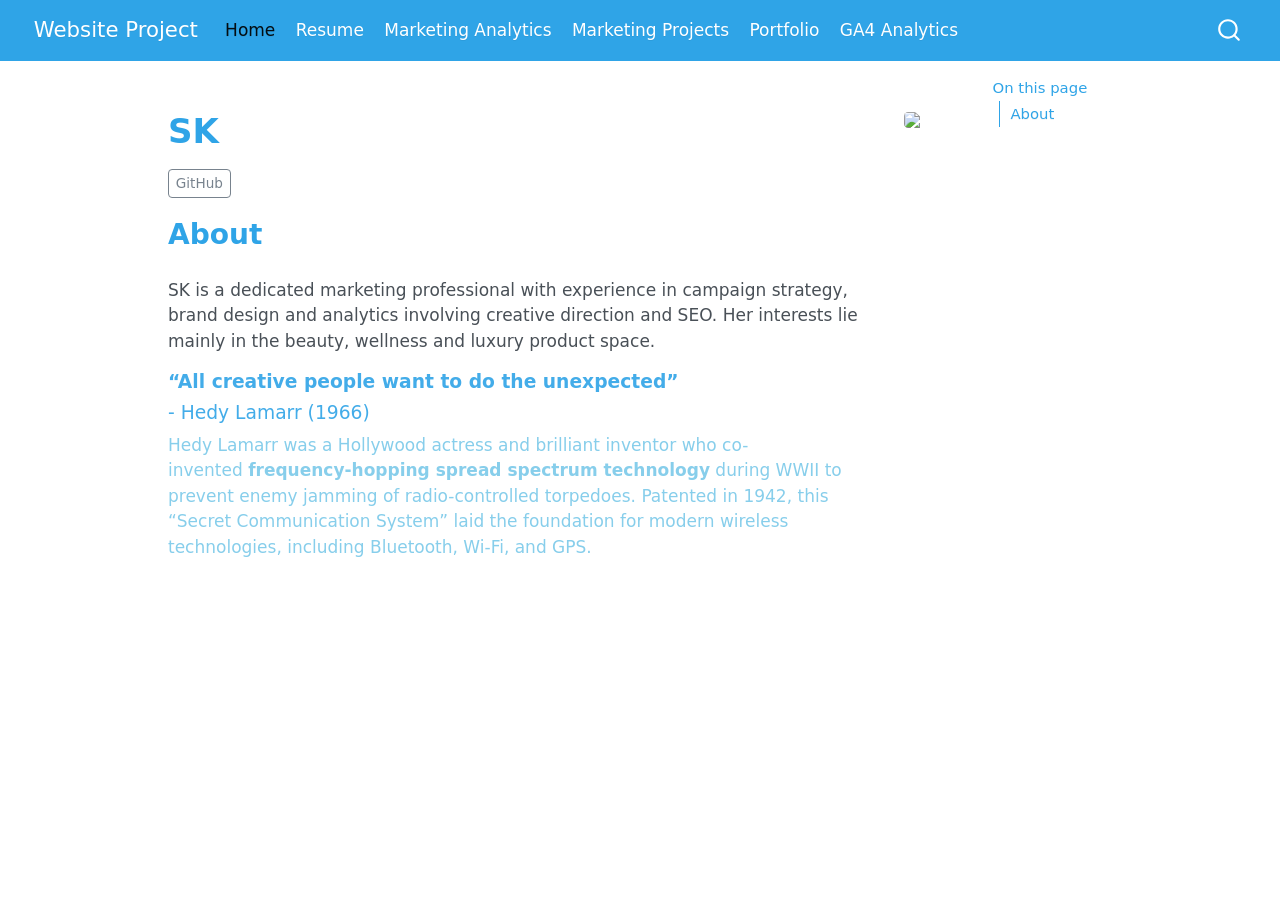
==== index.html @ 5eaa707d "Add files via upload" ====
<!DOCTYPE html>
<html xmlns="http://www.w3.org/1999/xhtml" lang="en" xml:lang="en"><head>

<meta charset="utf-8">
<meta name="generator" content="quarto-1.8.25">

<meta name="viewport" content="width=device-width, initial-scale=1.0, user-scalable=yes">


<title>SK – Website Project</title>
<style>
code{white-space: pre-wrap;}
span.smallcaps{font-variant: small-caps;}
div.columns{display: flex; gap: min(4vw, 1.5em);}
div.column{flex: auto; overflow-x: auto;}
div.hanging-indent{margin-left: 1.5em; text-indent: -1.5em;}
ul.task-list{list-style: none;}
ul.task-list li input[type="checkbox"] {
  width: 0.8em;
  margin: 0 0.8em 0.2em -1em; /* quarto-specific, see https://github.com/quarto-dev/quarto-cli/issues/4556 */ 
  vertical-align: middle;
}
</style>


<script src="site_libs/quarto-nav/quarto-nav.js"></script>
<script src="site_libs/quarto-nav/headroom.min.js"></script>
<script src="site_libs/clipboard/clipboard.min.js"></script>
<script src="site_libs/quarto-search/autocomplete.umd.js"></script>
<script src="site_libs/quarto-search/fuse.min.js"></script>
<script src="site_libs/quarto-search/quarto-search.js"></script>
<meta name="quarto:offset" content="./">
<script src="site_libs/quarto-html/quarto.js" type="module"></script>
<script src="site_libs/quarto-html/tabsets/tabsets.js" type="module"></script>
<script src="site_libs/quarto-html/axe/axe-check.js" type="module"></script>
<script src="site_libs/quarto-html/popper.min.js"></script>
<script src="site_libs/quarto-html/tippy.umd.min.js"></script>
<link href="site_libs/quarto-html/tippy.css" rel="stylesheet">
<link href="site_libs/quarto-html/quarto-syntax-highlighting-95f147d06fdb9f8ce149f95e323965f4.css" rel="stylesheet" id="quarto-text-highlighting-styles">
<script src="site_libs/bootstrap/bootstrap.min.js"></script>
<link href="site_libs/bootstrap/bootstrap-icons.css" rel="stylesheet">
<link href="site_libs/bootstrap/bootstrap-ae070abe6744ea0cd40fd5d7034aade9.min.css" rel="stylesheet" append-hash="true" id="quarto-bootstrap" data-mode="light">
<script id="quarto-search-options" type="application/json">{
  "location": "navbar",
  "copy-button": false,
  "collapse-after": 3,
  "panel-placement": "end",
  "type": "overlay",
  "limit": 50,
  "keyboard-shortcut": [
    "f",
    "/",
    "s"
  ],
  "show-item-context": false,
  "language": {
    "search-no-results-text": "No results",
    "search-matching-documents-text": "matching documents",
    "search-copy-link-title": "Copy link to search",
    "search-hide-matches-text": "Hide additional matches",
    "search-more-match-text": "more match in this document",
    "search-more-matches-text": "more matches in this document",
    "search-clear-button-title": "Clear",
    "search-text-placeholder": "",
    "search-detached-cancel-button-title": "Cancel",
    "search-submit-button-title": "Submit",
    "search-label": "Search"
  }
}</script>


<link rel="stylesheet" href="styles.css">
</head>

<body class="nav-fixed quarto-light">

<div id="quarto-search-results"></div>
  <header id="quarto-header" class="headroom fixed-top">
    <nav class="navbar navbar-expand-lg " data-bs-theme="dark">
      <div class="navbar-container container-fluid">
      <div class="navbar-brand-container mx-auto">
    <a href="./index.html" class="navbar-brand navbar-brand-logo">
    </a>
    <a class="navbar-brand" href="./index.html">
    <span class="navbar-title">Website Project</span>
    </a>
  </div>
            <div id="quarto-search" class="" title="Search"></div>
          <button class="navbar-toggler" type="button" data-bs-toggle="collapse" data-bs-target="#navbarCollapse" aria-controls="navbarCollapse" role="menu" aria-expanded="false" aria-label="Toggle navigation" onclick="if (window.quartoToggleHeadroom) { window.quartoToggleHeadroom(); }">
  <span class="navbar-toggler-icon"></span>
</button>
          <div class="collapse navbar-collapse" id="navbarCollapse">
            <ul class="navbar-nav navbar-nav-scroll me-auto">
  <li class="nav-item">
    <a class="nav-link active" href="./index.html" aria-current="page"> 
<span class="menu-text">Home</span></a>
  </li>  
  <li class="nav-item">
    <a class="nav-link" href="./resume.html"> 
<span class="menu-text">Resume</span></a>
  </li>  
  <li class="nav-item">
    <a class="nav-link" href="./manalytics.html"> 
<span class="menu-text">Marketing Analytics</span></a>
  </li>  
  <li class="nav-item">
    <a class="nav-link" href="./mprojects.html"> 
<span class="menu-text">Marketing Projects</span></a>
  </li>  
  <li class="nav-item">
    <a class="nav-link" href="./portfolio.html"> 
<span class="menu-text">Portfolio</span></a>
  </li>  
  <li class="nav-item">
    <a class="nav-link" href="./analytics.html"> 
<span class="menu-text">GA4 Analytics</span></a>
  </li>  
</ul>
          </div> <!-- /navcollapse -->
            <div class="quarto-navbar-tools">
</div>
      </div> <!-- /container-fluid -->
    </nav>
</header>
<!-- content -->
<div id="quarto-content" class="quarto-container page-columns page-rows-contents page-layout-article page-navbar">
<!-- sidebar -->
<!-- margin-sidebar -->
    <div id="quarto-margin-sidebar" class="sidebar margin-sidebar">
        <nav id="TOC" role="doc-toc" class="toc-active">
    <h2 id="toc-title">On this page</h2>
  <ul>
  <li><a href="#about" id="toc-about" class="nav-link active" data-scroll-target="#about">About</a></li>
  </ul>
</nav>
    </div>
<!-- main -->
<div class="quarto-about-solana column-body">
  <div class="about-entity">
    <div class="entity-contents">
      <header id="title-block-header" class="quarto-title-block default">
<div class="quarto-title">
<h1 class="title">SK</h1>
</div>
<div class="quarto-title-meta">
  </div>
</header> <div class="about-links">
  <a href="https://github.com/sk222sk" class="about-link" rel="" target="">
     <span class="about-link-text">GitHub</span>
  </a>
</div>
      <div class="about-contents"><main class="content" id="quarto-document-content">

<section id="about" class="level2">
<h2 data-anchor-id="about">About</h2>
<p>SK is a dedicated marketing professional with experience in campaign strategy, brand design and analytics involving creative direction and SEO. Her interests lie mainly in the beauty, wellness and luxury product space.</p>
<div style="color: skyblue">
<section id="all-creative-people-want-to-do-the-unexpected" class="level5">
<h5 data-anchor-id="all-creative-people-want-to-do-the-unexpected"><strong>“All creative people want to do the unexpected”</strong></h5>
</section>
<section id="hedy-lamarr-1966" class="level5">
<h5 data-anchor-id="hedy-lamarr-1966">- Hedy Lamarr (1966)</h5>
<p>Hedy Lamarr was a Hollywood actress and brilliant inventor who co-invented&nbsp;<strong>frequency-hopping spread spectrum technology</strong>&nbsp;during WWII to prevent enemy jamming of radio-controlled torpedoes. Patented in 1942, this “Secret Communication System” laid the foundation for modern wireless technologies, including Bluetooth, Wi-Fi, and GPS.</p>
</section>
</div>


</section>
</main></div>
    </div>
    <img src="banner.jpg" class="about-image
  rounded " style="width: 15em;">
  </div>
</div>
 <!-- /main -->
<script id="quarto-html-after-body" type="application/javascript">
  window.document.addEventListener("DOMContentLoaded", function (event) {
    const isCodeAnnotation = (el) => {
      for (const clz of el.classList) {
        if (clz.startsWith('code-annotation-')) {                     
          return true;
        }
      }
      return false;
    }
    const onCopySuccess = function(e) {
      // button target
      const button = e.trigger;
      // don't keep focus
      button.blur();
      // flash "checked"
      button.classList.add('code-copy-button-checked');
      var currentTitle = button.getAttribute("title");
      button.setAttribute("title", "Copied!");
      let tooltip;
      if (window.bootstrap) {
        button.setAttribute("data-bs-toggle", "tooltip");
        button.setAttribute("data-bs-placement", "left");
        button.setAttribute("data-bs-title", "Copied!");
        tooltip = new bootstrap.Tooltip(button, 
          { trigger: "manual", 
            customClass: "code-copy-button-tooltip",
            offset: [0, -8]});
        tooltip.show();    
      }
      setTimeout(function() {
        if (tooltip) {
          tooltip.hide();
          button.removeAttribute("data-bs-title");
          button.removeAttribute("data-bs-toggle");
          button.removeAttribute("data-bs-placement");
        }
        button.setAttribute("title", currentTitle);
        button.classList.remove('code-copy-button-checked');
      }, 1000);
      // clear code selection
      e.clearSelection();
    }
    const getTextToCopy = function(trigger) {
      const outerScaffold = trigger.parentElement.cloneNode(true);
      const codeEl = outerScaffold.querySelector('code');
      for (const childEl of codeEl.children) {
        if (isCodeAnnotation(childEl)) {
          childEl.remove();
        }
      }
      return codeEl.innerText;
    }
    const clipboard = new window.ClipboardJS('.code-copy-button:not([data-in-quarto-modal])', {
      text: getTextToCopy
    });
    clipboard.on('success', onCopySuccess);
    if (window.document.getElementById('quarto-embedded-source-code-modal')) {
      const clipboardModal = new window.ClipboardJS('.code-copy-button[data-in-quarto-modal]', {
        text: getTextToCopy,
        container: window.document.getElementById('quarto-embedded-source-code-modal')
      });
      clipboardModal.on('success', onCopySuccess);
    }
      var localhostRegex = new RegExp(/^(?:http|https):\/\/localhost\:?[0-9]*\//);
      var mailtoRegex = new RegExp(/^mailto:/);
        var filterRegex = new RegExp('/' + window.location.host + '/');
      var isInternal = (href) => {
          return filterRegex.test(href) || localhostRegex.test(href) || mailtoRegex.test(href);
      }
      // Inspect non-navigation links and adorn them if external
     var links = window.document.querySelectorAll('a[href]:not(.nav-link):not(.navbar-brand):not(.toc-action):not(.sidebar-link):not(.sidebar-item-toggle):not(.pagination-link):not(.no-external):not([aria-hidden]):not(.dropdown-item):not(.quarto-navigation-tool):not(.about-link)');
      for (var i=0; i<links.length; i++) {
        const link = links[i];
        if (!isInternal(link.href)) {
          // undo the damage that might have been done by quarto-nav.js in the case of
          // links that we want to consider external
          if (link.dataset.originalHref !== undefined) {
            link.href = link.dataset.originalHref;
          }
        }
      }
    function tippyHover(el, contentFn, onTriggerFn, onUntriggerFn) {
      const config = {
        allowHTML: true,
        maxWidth: 500,
        delay: 100,
        arrow: false,
        appendTo: function(el) {
            return el.parentElement;
        },
        interactive: true,
        interactiveBorder: 10,
        theme: 'quarto',
        placement: 'bottom-start',
      };
      if (contentFn) {
        config.content = contentFn;
      }
      if (onTriggerFn) {
        config.onTrigger = onTriggerFn;
      }
      if (onUntriggerFn) {
        config.onUntrigger = onUntriggerFn;
      }
      window.tippy(el, config); 
    }
    const noterefs = window.document.querySelectorAll('a[role="doc-noteref"]');
    for (var i=0; i<noterefs.length; i++) {
      const ref = noterefs[i];
      tippyHover(ref, function() {
        // use id or data attribute instead here
        let href = ref.getAttribute('data-footnote-href') || ref.getAttribute('href');
        try { href = new URL(href).hash; } catch {}
        const id = href.replace(/^#\/?/, "");
        const note = window.document.getElementById(id);
        if (note) {
          return note.innerHTML;
        } else {
          return "";
        }
      });
    }
    const xrefs = window.document.querySelectorAll('a.quarto-xref');
    const processXRef = (id, note) => {
      // Strip column container classes
      const stripColumnClz = (el) => {
        el.classList.remove("page-full", "page-columns");
        if (el.children) {
          for (const child of el.children) {
            stripColumnClz(child);
          }
        }
      }
      stripColumnClz(note)
      if (id === null || id.startsWith('sec-')) {
        // Special case sections, only their first couple elements
        const container = document.createElement("div");
        if (note.children && note.children.length > 2) {
          container.appendChild(note.children[0].cloneNode(true));
          for (let i = 1; i < note.children.length; i++) {
            const child = note.children[i];
            if (child.tagName === "P" && child.innerText === "") {
              continue;
            } else {
              container.appendChild(child.cloneNode(true));
              break;
            }
          }
          if (window.Quarto?.typesetMath) {
            window.Quarto.typesetMath(container);
          }
          return container.innerHTML
        } else {
          if (window.Quarto?.typesetMath) {
            window.Quarto.typesetMath(note);
          }
          return note.innerHTML;
        }
      } else {
        // Remove any anchor links if they are present
        const anchorLink = note.querySelector('a.anchorjs-link');
        if (anchorLink) {
          anchorLink.remove();
        }
        if (window.Quarto?.typesetMath) {
          window.Quarto.typesetMath(note);
        }
        if (note.classList.contains("callout")) {
          return note.outerHTML;
        } else {
          return note.innerHTML;
        }
      }
    }
    for (var i=0; i<xrefs.length; i++) {
      const xref = xrefs[i];
      tippyHover(xref, undefined, function(instance) {
        instance.disable();
        let url = xref.getAttribute('href');
        let hash = undefined; 
        if (url.startsWith('#')) {
          hash = url;
        } else {
          try { hash = new URL(url).hash; } catch {}
        }
        if (hash) {
          const id = hash.replace(/^#\/?/, "");
          const note = window.document.getElementById(id);
          if (note !== null) {
            try {
              const html = processXRef(id, note.cloneNode(true));
              instance.setContent(html);
            } finally {
              instance.enable();
              instance.show();
            }
          } else {
            // See if we can fetch this
            fetch(url.split('#')[0])
            .then(res => res.text())
            .then(html => {
              const parser = new DOMParser();
              const htmlDoc = parser.parseFromString(html, "text/html");
              const note = htmlDoc.getElementById(id);
              if (note !== null) {
                const html = processXRef(id, note);
                instance.setContent(html);
              } 
            }).finally(() => {
              instance.enable();
              instance.show();
            });
          }
        } else {
          // See if we can fetch a full url (with no hash to target)
          // This is a special case and we should probably do some content thinning / targeting
          fetch(url)
          .then(res => res.text())
          .then(html => {
            const parser = new DOMParser();
            const htmlDoc = parser.parseFromString(html, "text/html");
            const note = htmlDoc.querySelector('main.content');
            if (note !== null) {
              // This should only happen for chapter cross references
              // (since there is no id in the URL)
              // remove the first header
              if (note.children.length > 0 && note.children[0].tagName === "HEADER") {
                note.children[0].remove();
              }
              const html = processXRef(null, note);
              instance.setContent(html);
            } 
          }).finally(() => {
            instance.enable();
            instance.show();
          });
        }
      }, function(instance) {
      });
    }
        let selectedAnnoteEl;
        const selectorForAnnotation = ( cell, annotation) => {
          let cellAttr = 'data-code-cell="' + cell + '"';
          let lineAttr = 'data-code-annotation="' +  annotation + '"';
          const selector = 'span[' + cellAttr + '][' + lineAttr + ']';
          return selector;
        }
        const selectCodeLines = (annoteEl) => {
          const doc = window.document;
          const targetCell = annoteEl.getAttribute("data-target-cell");
          const targetAnnotation = annoteEl.getAttribute("data-target-annotation");
          const annoteSpan = window.document.querySelector(selectorForAnnotation(targetCell, targetAnnotation));
          const lines = annoteSpan.getAttribute("data-code-lines").split(",");
          const lineIds = lines.map((line) => {
            return targetCell + "-" + line;
          })
          let top = null;
          let height = null;
          let parent = null;
          if (lineIds.length > 0) {
              //compute the position of the single el (top and bottom and make a div)
              const el = window.document.getElementById(lineIds[0]);
              top = el.offsetTop;
              height = el.offsetHeight;
              parent = el.parentElement.parentElement;
            if (lineIds.length > 1) {
              const lastEl = window.document.getElementById(lineIds[lineIds.length - 1]);
              const bottom = lastEl.offsetTop + lastEl.offsetHeight;
              height = bottom - top;
            }
            if (top !== null && height !== null && parent !== null) {
              // cook up a div (if necessary) and position it 
              let div = window.document.getElementById("code-annotation-line-highlight");
              if (div === null) {
                div = window.document.createElement("div");
                div.setAttribute("id", "code-annotation-line-highlight");
                div.style.position = 'absolute';
                parent.appendChild(div);
              }
              div.style.top = top - 2 + "px";
              div.style.height = height + 4 + "px";
              div.style.left = 0;
              let gutterDiv = window.document.getElementById("code-annotation-line-highlight-gutter");
              if (gutterDiv === null) {
                gutterDiv = window.document.createElement("div");
                gutterDiv.setAttribute("id", "code-annotation-line-highlight-gutter");
                gutterDiv.style.position = 'absolute';
                const codeCell = window.document.getElementById(targetCell);
                const gutter = codeCell.querySelector('.code-annotation-gutter');
                gutter.appendChild(gutterDiv);
              }
              gutterDiv.style.top = top - 2 + "px";
              gutterDiv.style.height = height + 4 + "px";
            }
            selectedAnnoteEl = annoteEl;
          }
        };
        const unselectCodeLines = () => {
          const elementsIds = ["code-annotation-line-highlight", "code-annotation-line-highlight-gutter"];
          elementsIds.forEach((elId) => {
            const div = window.document.getElementById(elId);
            if (div) {
              div.remove();
            }
          });
          selectedAnnoteEl = undefined;
        };
          // Handle positioning of the toggle
      window.addEventListener(
        "resize",
        throttle(() => {
          elRect = undefined;
          if (selectedAnnoteEl) {
            selectCodeLines(selectedAnnoteEl);
          }
        }, 10)
      );
      function throttle(fn, ms) {
      let throttle = false;
      let timer;
        return (...args) => {
          if(!throttle) { // first call gets through
              fn.apply(this, args);
              throttle = true;
          } else { // all the others get throttled
              if(timer) clearTimeout(timer); // cancel #2
              timer = setTimeout(() => {
                fn.apply(this, args);
                timer = throttle = false;
              }, ms);
          }
        };
      }
        // Attach click handler to the DT
        const annoteDls = window.document.querySelectorAll('dt[data-target-cell]');
        for (const annoteDlNode of annoteDls) {
          annoteDlNode.addEventListener('click', (event) => {
            const clickedEl = event.target;
            if (clickedEl !== selectedAnnoteEl) {
              unselectCodeLines();
              const activeEl = window.document.querySelector('dt[data-target-cell].code-annotation-active');
              if (activeEl) {
                activeEl.classList.remove('code-annotation-active');
              }
              selectCodeLines(clickedEl);
              clickedEl.classList.add('code-annotation-active');
            } else {
              // Unselect the line
              unselectCodeLines();
              clickedEl.classList.remove('code-annotation-active');
            }
          });
        }
    const findCites = (el) => {
      const parentEl = el.parentElement;
      if (parentEl) {
        const cites = parentEl.dataset.cites;
        if (cites) {
          return {
            el,
            cites: cites.split(' ')
          };
        } else {
          return findCites(el.parentElement)
        }
      } else {
        return undefined;
      }
    };
    var bibliorefs = window.document.querySelectorAll('a[role="doc-biblioref"]');
    for (var i=0; i<bibliorefs.length; i++) {
      const ref = bibliorefs[i];
      const citeInfo = findCites(ref);
      if (citeInfo) {
        tippyHover(citeInfo.el, function() {
          var popup = window.document.createElement('div');
          citeInfo.cites.forEach(function(cite) {
            var citeDiv = window.document.createElement('div');
            citeDiv.classList.add('hanging-indent');
            citeDiv.classList.add('csl-entry');
            var biblioDiv = window.document.getElementById('ref-' + cite);
            if (biblioDiv) {
              citeDiv.innerHTML = biblioDiv.innerHTML;
            }
            popup.appendChild(citeDiv);
          });
          return popup.innerHTML;
        });
      }
    }
  });
  </script>
</div> <!-- /content -->




</body></html>
---- site_libs/quarto-html/tippy.css ----
.tippy-box[data-animation=fade][data-state=hidden]{opacity:0}[data-tippy-root]{max-width:calc(100vw - 10px)}.tippy-box{position:relative;background-color:#333;color:#fff;border-radius:4px;font-size:14px;line-height:1.4;white-space:normal;outline:0;transition-property:transform,visibility,opacity}.tippy-box[data-placement^=top]>.tippy-arrow{bottom:0}.tippy-box[data-placement^=top]>.tippy-arrow:before{bottom:-7px;left:0;border-width:8px 8px 0;border-top-color:initial;transform-origin:center top}.tippy-box[data-placement^=bottom]>.tippy-arrow{top:0}.tippy-box[data-placement^=bottom]>.tippy-arrow:before{top:-7px;left:0;border-width:0 8px 8px;border-bottom-color:initial;transform-origin:center bottom}.tippy-box[data-placement^=left]>.tippy-arrow{right:0}.tippy-box[data-placement^=left]>.tippy-arrow:before{border-width:8px 0 8px 8px;border-left-color:initial;right:-7px;transform-origin:center left}.tippy-box[data-placement^=right]>.tippy-arrow{left:0}.tippy-box[data-placement^=right]>.tippy-arrow:before{left:-7px;border-width:8px 8px 8px 0;border-right-color:initial;transform-origin:center right}.tippy-box[data-inertia][data-state=visible]{transition-timing-function:cubic-bezier(.54,1.5,.38,1.11)}.tippy-arrow{width:16px;height:16px;color:#333}.tippy-arrow:before{content:"";position:absolute;border-color:transparent;border-style:solid}.tippy-content{position:relative;padding:5px 9px;z-index:1}
---- site_libs/quarto-html/quarto-syntax-highlighting-95f147d06fdb9f8ce149f95e323965f4.css ----
/* quarto syntax highlight colors */
:root {
  --quarto-hl-al-color: #ff0000;
  --quarto-hl-an-color: #60a0b0;
  --quarto-hl-at-color: #7d9029;
  --quarto-hl-bn-color: #40a070;
  --quarto-hl-bu-color: #008000;
  --quarto-hl-ch-color: #4070a0;
  --quarto-hl-co-color: #60a0b0;
  --quarto-hl-cv-color: #60a0b0;
  --quarto-hl-cn-color: #880000;
  --quarto-hl-cf-color: #007020;
  --quarto-hl-dt-color: #902000;
  --quarto-hl-dv-color: #40a070;
  --quarto-hl-do-color: #ba2121;
  --quarto-hl-er-color: #ff0000;
  --quarto-hl-ex-color: inherit;
  --quarto-hl-fl-color: #40a070;
  --quarto-hl-fu-color: #06287e;
  --quarto-hl-im-color: #008000;
  --quarto-hl-in-color: #60a0b0;
  --quarto-hl-kw-color: #007020;
  --quarto-hl-op-color: #666666;
  --quarto-hl-ot-color: #007020;
  --quarto-hl-pp-color: #bc7a00;
  --quarto-hl-sc-color: #4070a0;
  --quarto-hl-ss-color: #bb6688;
  --quarto-hl-st-color: #4070a0;
  --quarto-hl-va-color: #19177c;
  --quarto-hl-vs-color: #4070a0;
  --quarto-hl-wa-color: #60a0b0;
}

/* other quarto variables */
:root {
  --quarto-font-monospace: SFMono-Regular, Menlo, Monaco, Consolas, "Liberation Mono", "Courier New", monospace;
}

/* syntax highlight based on Pandoc's rules */
/* Alert */
code span.al {
  color: #ff0000;
  font-weight: bold;
  font-style: inherit;
}

/* Annotation */
code span.an {
  color: #60a0b0;
  font-weight: bold;
  font-style: italic;
}

/* Attribute */
code span.at {
  color: #7d9029;
  font-style: inherit;
}

/* BaseN */
code span.bn {
  color: #40a070;
  font-style: inherit;
}

/* BuiltIn */
code span.bu {
  color: #008000;
  font-style: inherit;
}

/* ControlFlow */
code span.cf {
  color: #007020;
  font-weight: bold;
  font-style: inherit;
}

/* Char */
code span.ch {
  color: #4070a0;
  font-style: inherit;
}

/* Constant */
code span.cn {
  color: #880000;
  font-style: inherit;
}

/* Comment */
code span.co {
  color: #60a0b0;
  font-style: italic;
}

/* CommentVar */
code span.cv {
  color: #60a0b0;
  font-weight: bold;
  font-style: italic;
}

/* Documentation */
code span.do {
  color: #ba2121;
  font-style: italic;
}

/* DataType */
code span.dt {
  color: #902000;
  font-style: inherit;
}

/* DecVal */
code span.dv {
  color: #40a070;
  font-style: inherit;
}

/* Error */
code span.er {
  color: #ff0000;
  font-weight: bold;
  font-style: inherit;
}

/* Extension */
code span.ex {
  font-style: inherit;
}

/* Float */
code span.fl {
  color: #40a070;
  font-style: inherit;
}

/* Function */
code span.fu {
  color: #06287e;
  font-style: inherit;
}

/* Import */
code span.im {
  color: #008000;
  font-weight: bold;
  font-style: inherit;
}

/* Information */
code span.in {
  color: #60a0b0;
  font-weight: bold;
  font-style: italic;
}

/* Keyword */
code span.kw {
  color: #007020;
  font-weight: bold;
  font-style: inherit;
}

/* Operator */
code span.op {
  color: #666666;
  font-style: inherit;
}

/* Other */
code span.ot {
  color: #007020;
  font-style: inherit;
}

/* Preprocessor */
code span.pp {
  color: #bc7a00;
  font-style: inherit;
}

/* SpecialChar */
code span.sc {
  color: #4070a0;
  font-style: inherit;
}

/* SpecialString */
code span.ss {
  color: #bb6688;
  font-style: inherit;
}

/* String */
code span.st {
  color: #4070a0;
  font-style: inherit;
}

/* Variable */
code span.va {
  color: #19177c;
  font-style: inherit;
}

/* VerbatimString */
code span.vs {
  color: #4070a0;
  font-style: inherit;
}

/* Warning */
code span.wa {
  color: #60a0b0;
  font-weight: bold;
  font-style: italic;
}

.prevent-inlining {
  content: "</";
}

/*# sourceMappingURL=0c0cea356017906a47d9ad7b8482a8c6.css.map */
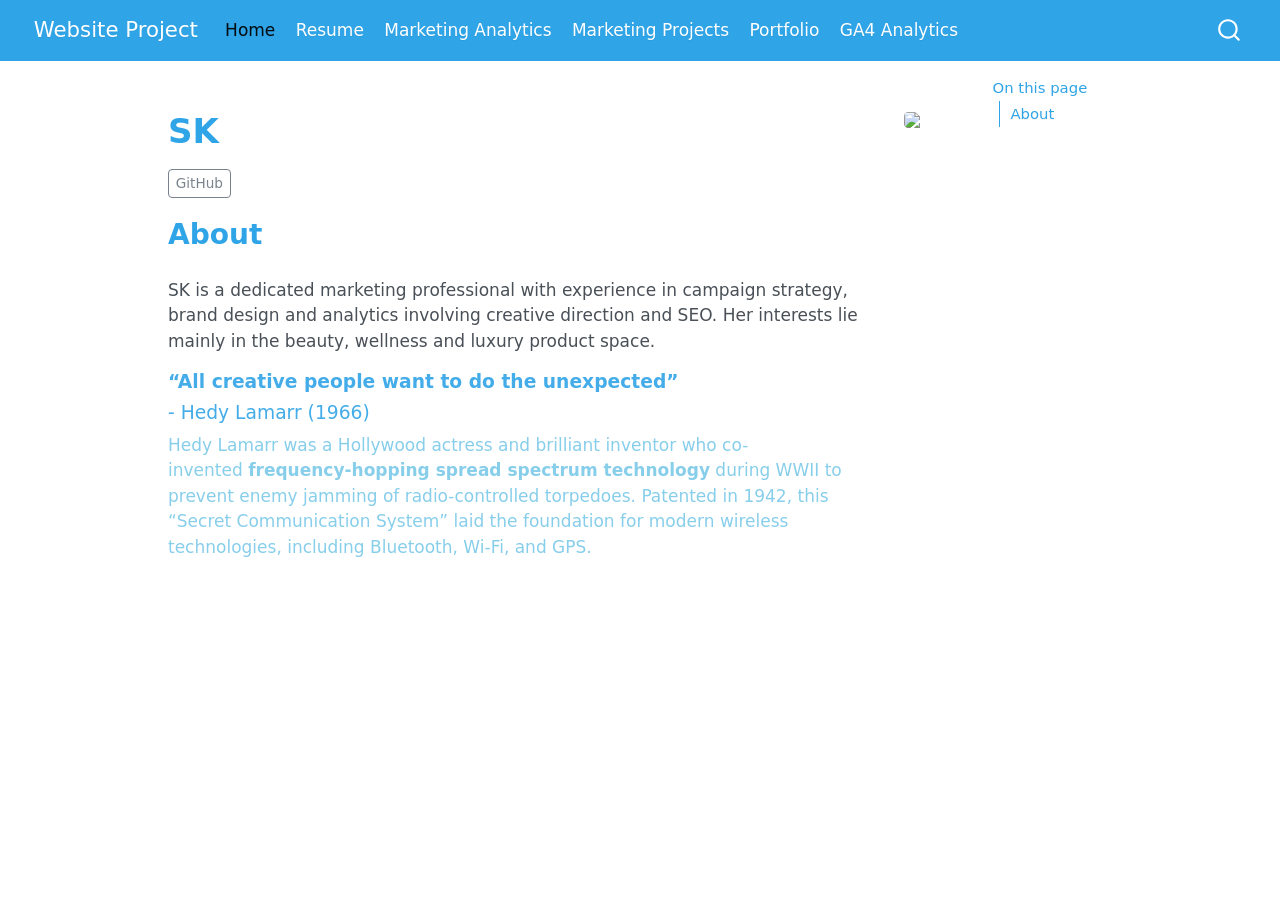
==== commit 63b94df7: "Update index.html" ====
--- a/index.html
+++ b/index.html
@@ -5,7 +5,21 @@
 <meta name="generator" content="quarto-1.8.25">
 
 <meta name="viewport" content="width=device-width, initial-scale=1.0, user-scalable=yes">
-
+<!-- Google tag (gtag.js) -->
+
+<script async src="https://www.googletagmanager.com/gtag/js?id=G-EXNXLSK79N"></script>
+
+<script>
+
+  window.dataLayer = window.dataLayer || [];
+
+  function gtag(){dataLayer.push(arguments);}
+
+  gtag('js', new Date());
+
+  gtag('config', 'G-EXNXLSK79N');
+
+</script>
 
 <title>SK – Website Project</title>
 <style>
@@ -571,4 +585,4 @@
 
 
 
-</body></html>+</body></html>
